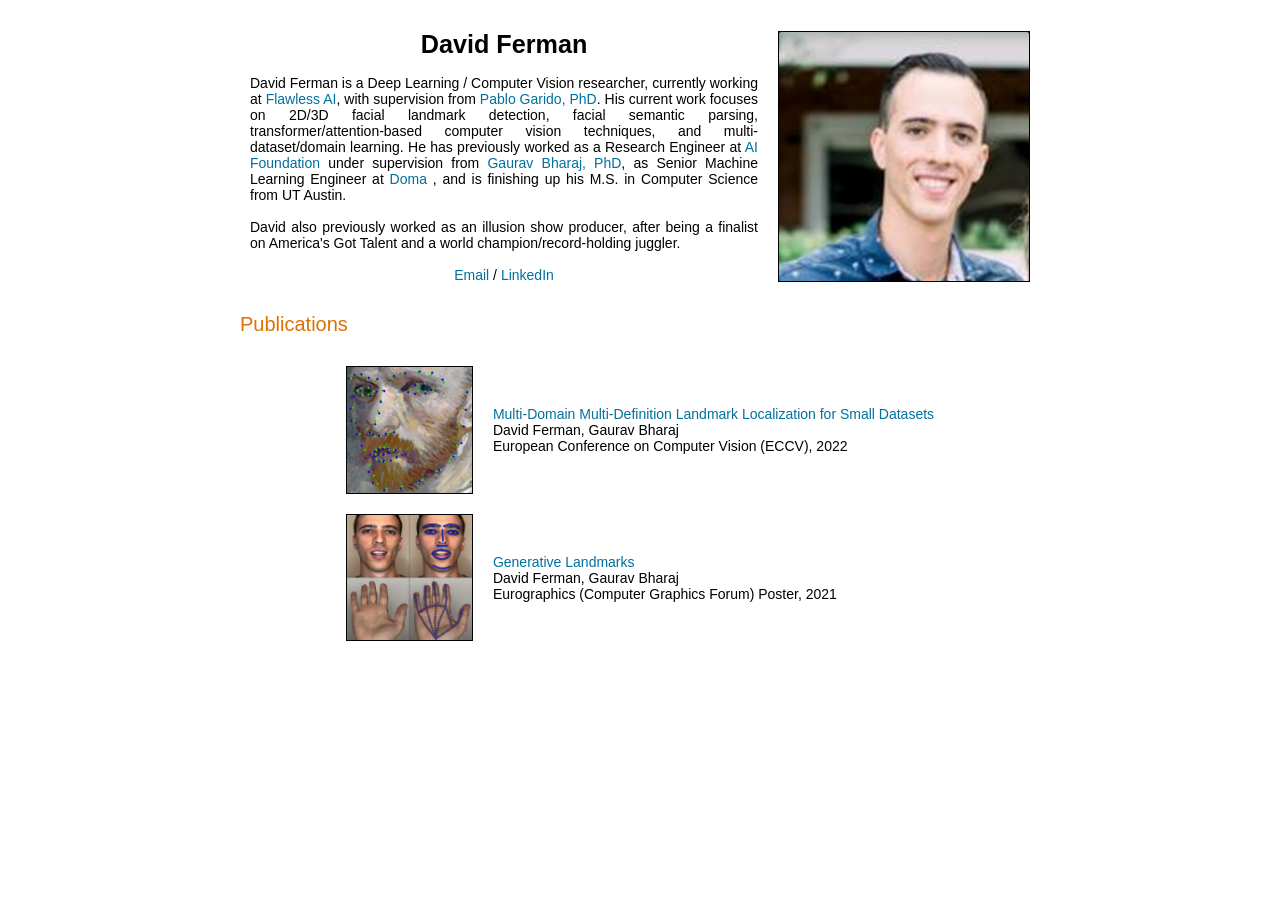
==== index.html @ 3830ef1d "first commit" ====
<html>
<meta name="DESCRIPTION" content="Homepage of David Ferman">
<meta name="KEYWORDS" content="David Ferman, AI Foundation, Doma, Flawless AI, UT Austin, Univ. Florida">
<title>David Ferman</title>

<head>
  <link rel="stylesheet" type="text/css" href="df.css">
</head>
<!--  -->

<body>
  <div id="Content" align="center">
    <table border="0">
      <tbody>
        <tr align="left">
          <td>
            <p align="center" style="font-size:180%;">
              <b>David Ferman</b>
            </p>
            <br>
            <p align="justify">
              David Ferman is a Deep Learning / Computer Vision researcher, currently working at <a
                href="https://flawlessai.com/"> Flawless AI</a>, with supervision from <a
                href="https://www.semanticscholar.org/author/Pablo-Garrido/39912094">Pablo Garido, PhD</a>. His current
              work focuses on 2D/3D facial landmark detection, facial semantic parsing, transformer/attention-based
              computer
              vision techniques, and multi-dataset/domain learning. He has previously worked as a Research Engineer at
              <a href="https://aifoundation.com/"> AI Foundation</a> under supervision from <a
                href="https://gauravbharaj.github.io/">Gaurav Bharaj, PhD</a>, as Senior
              Machine Learning Engineer at <a href="https://www.doma.com/"> Doma </a>, and is finishing up his M.S. in
              Computer Science from UT Austin.
            </p>
            <br>
            <p align="justify">
              David also previously worked as an illusion show producer, after being a finalist on America's Got Talent
              and a
              world champion/record-holding juggler.
            </p>
            <br>
            <p align="center">
              <a href="mailto:davidcferman@gmail.com">Email</a> /
              <a href="https://www.linkedin.com/in/david-ferman">LinkedIn</a>
            </p>
          </td>
          <td>
            <img src="./profile/davidferman_v0.png" border="1" width="250">
          </td>
        </tr>
      </tbody>
    </table>
    <!--  -->
    <h3 align="left">Publications</h3>
    <table border="0">
      <tr>
        <td>
          <img src="papers/mdmd-2022.png" border="1" width="125">
        </td>
        <td>
          <a href="https://arxiv.org/abs/2203.10358">Multi-Domain Multi-Definition Landmark Localization for Small
            Datasets</a>
          <br>
          David Ferman, Gaurav Bharaj
          <br>European Conference on Computer Vision (ECCV), 2022<br>
        </td>
      </tr>
      <tr>
        <td>
          <img src="papers/eg_pos_2021.png" border="1" width="125">
        </td>
        <td>
          <a href="https://diglib.eg.org/handle/10.2312/egp20211029">Generative Landmarks</a>
          <br>
          David Ferman, Gaurav Bharaj
          <br>Eurographics (Computer Graphics Forum) Poster, 2021<br>
        </td>
      </tr>
    </table>
  </div>
</body>

</html>
---- df.css ----
body { margin: 0px; padding: 0px; text-align: justify; ; color: rgb(0, 0, 0); font-size:14px; font-family:'Segoe UI','Lucida Grande',Verdana,Arial,Helvetica,sans-serif; background-color:rgb(255,255,255) ; }
h1.title { margin: 0px 10px 30px; padding: 14px; padding-top: 18px; font-size: 100%; line-height: 28px; color: rgb(255, 255, 255); }
h1 { margin: 0px 0px 0px 0px; font-size: 150%; line-height: 28px; font-weight: 900; color: black; }
h2 { font-weight: normal; font-size: 125%; line-height: normal; color: rgb(153, 0, 0); }
h3 { font-weight: normal; color:#db7100; font-size:20px;}
h4 { font-weight:normal; color:#707070; margin: 0px;}
h5 { font-weight:normal; font-size:14px; }
p { margin: 0px 0px; padding-left: 0px; padding-top: 0px; padding-bottom: 0px; font-weight: normal; font-size: 100%; line-height: normal; }
#Content > p { margin: 0px 20px 0px 0px; }
table { border: 0; margin: 0px 0px 0px 0px; border-collapse: separate; border-spacing: 0px; background-color: rgb(255,255,255); font-family:'Segoe UI','Lucida Grande',Verdana,Arial,Helvetica,sans-serif; font-size:14px;}
td { padding: 10px; line-height: normal; background-color: rgb(255,255,255); }
th { font-size: 110%; font-weight: bold; line-height: normal;  border-bottom: 1px solid black; padding: 3px; line-height: normal; background-color: rgb(255,255,255); text-align: left; }
ul { margin: 20px 30px 10px 10px; font-size: 100%; font-weight: normal; line-height: normal; }
ol { margin: 0px 30px 0px 0px; font-size: 100%; font-weight: normal; line-height: normal; }
li { margin: 3px 0px; }
a:link{ color:#00709f; text-decoration: none;}
a:visited{color:#03697a}
a:hover{color:#3390b1}

#Content { margin-left: auto; margin-right: auto; padding: 20px; width: 800px }
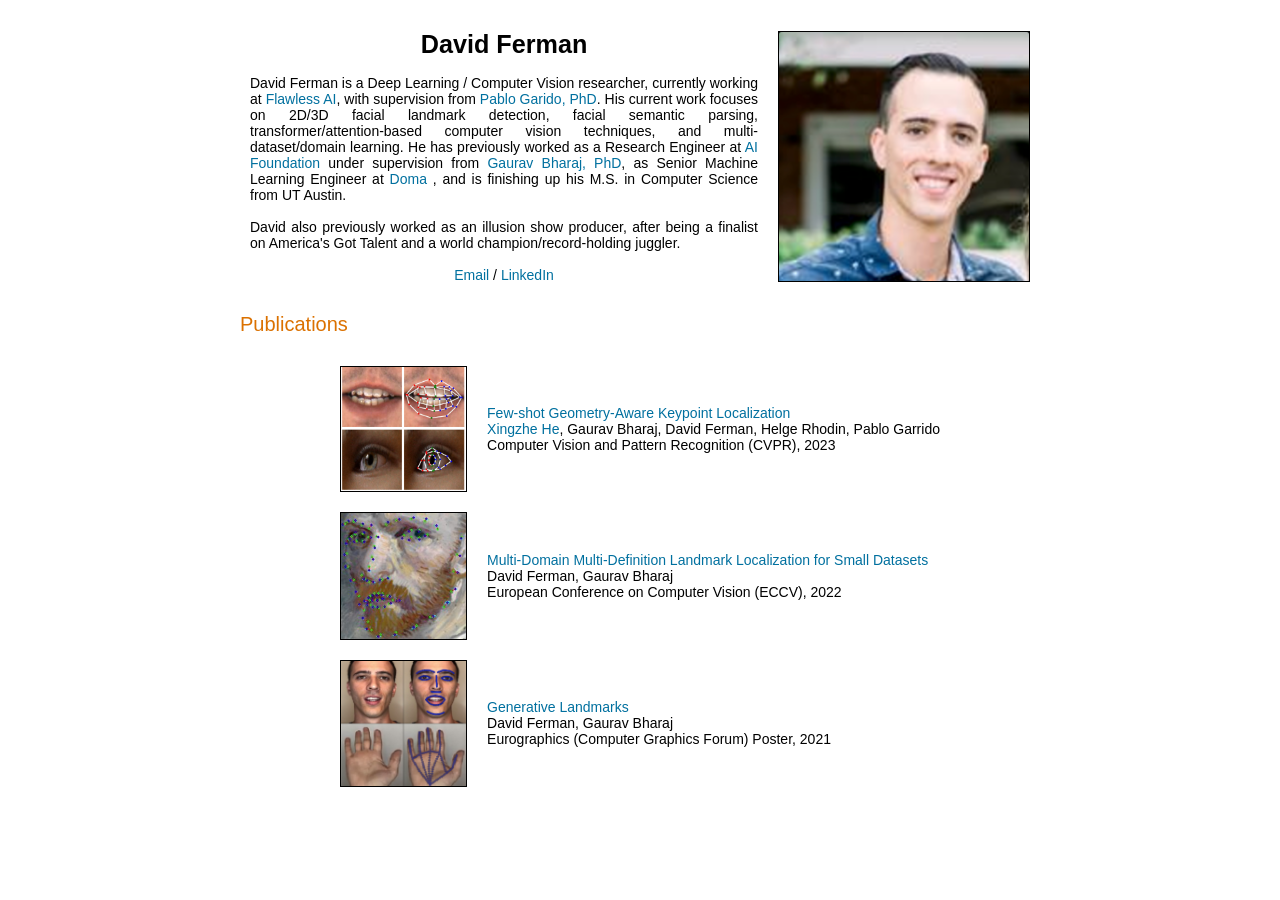
==== commit 94cc89e9: "cvpr 2023" ====
--- a/index.html
+++ b/index.html
@@ -53,6 +53,16 @@
     <table border="0">
       <tr>
         <td>
+          <img src="papers/geo-keypoint-cvpr-2023.png" border="1" width="125">
+        </td>
+        <td>
+          <a href="https://xingzhehe.github.io/FewShot3DKP/">Few-shot Geometry-Aware Keypoint Localization</a>
+          <br> <a href="https://xingzhehe.github.io/">Xingzhe He</a>, Gaurav Bharaj, David Ferman, Helge Rhodin, Pablo Garrido
+          <br>Computer Vision and Pattern Recognition (CVPR), 2023<br>
+        </td>
+      </tr>
+      <tr>
+        <td>
           <img src="papers/mdmd-2022.png" border="1" width="125">
         </td>
         <td>
@@ -78,4 +88,4 @@
   </div>
 </body>
 
-</html>+</html>
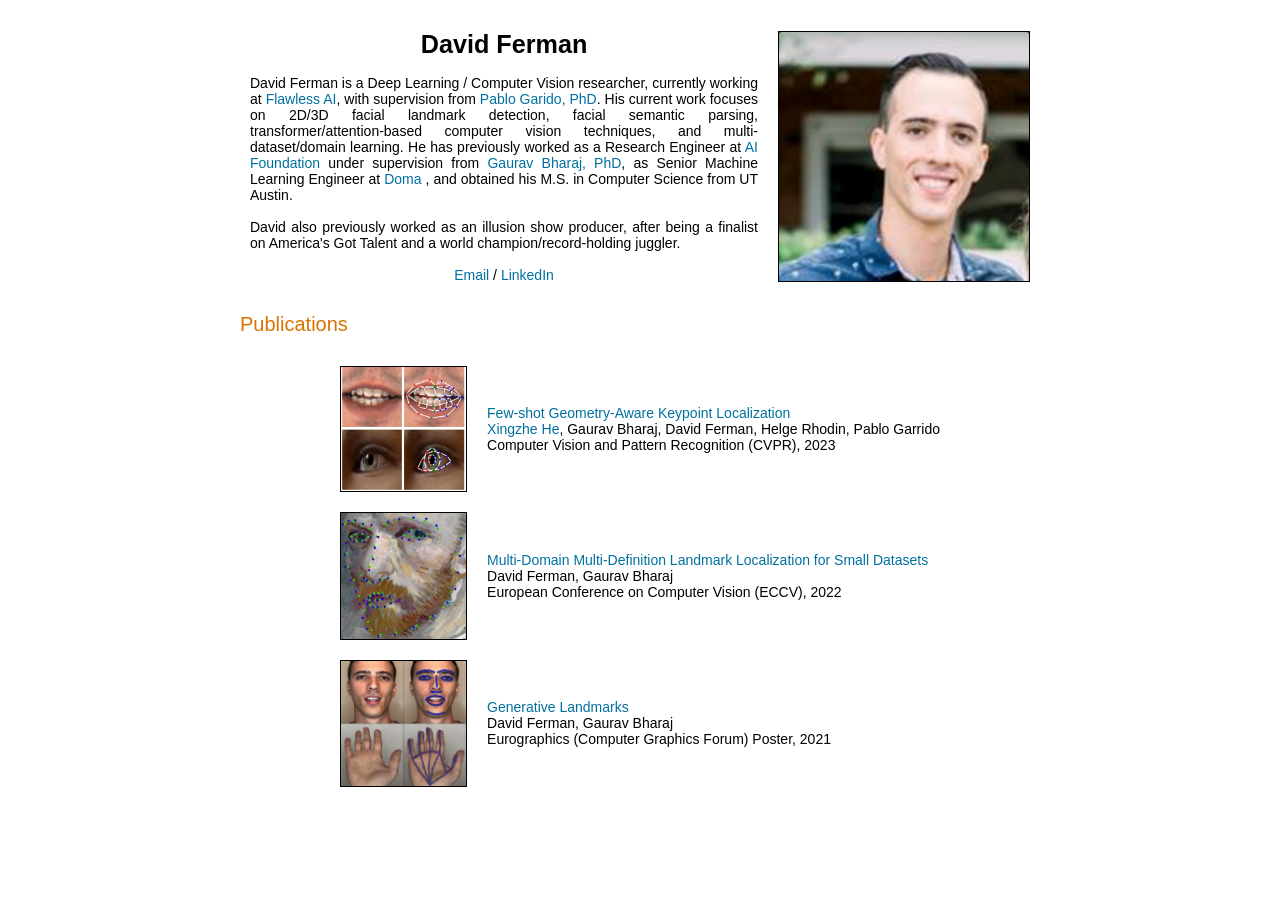
==== commit b301f6c8: "Update index.html" ====
--- a/index.html
+++ b/index.html
@@ -27,7 +27,7 @@
               vision techniques, and multi-dataset/domain learning. He has previously worked as a Research Engineer at
               <a href="https://aifoundation.com/"> AI Foundation</a> under supervision from <a
                 href="https://gauravbharaj.github.io/">Gaurav Bharaj, PhD</a>, as Senior
-              Machine Learning Engineer at <a href="https://www.doma.com/"> Doma </a>, and is finishing up his M.S. in
+              Machine Learning Engineer at <a href="https://www.doma.com/"> Doma </a>, and obtained his M.S. in
               Computer Science from UT Austin.
             </p>
             <br>
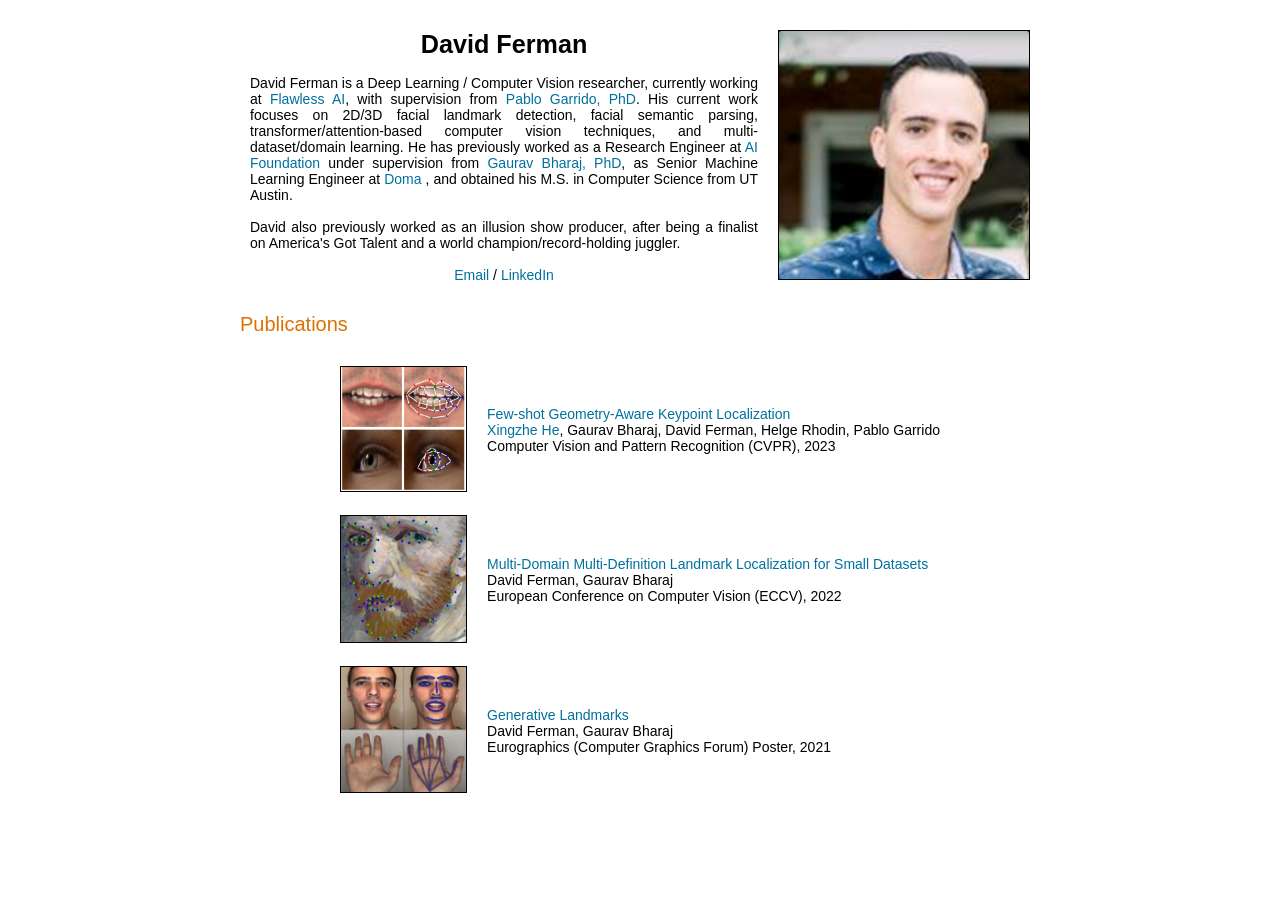
==== commit 0dbf73a2: "Fix HTML structure and typos" ====
--- a/index.html
+++ b/index.html
@@ -1,12 +1,11 @@
+<!DOCTYPE html>
 <html>
-<meta name="DESCRIPTION" content="Homepage of David Ferman">
-<meta name="KEYWORDS" content="David Ferman, AI Foundation, Doma, Flawless AI, UT Austin, Univ. Florida">
-<title>David Ferman</title>
-
 <head>
+  <meta name="DESCRIPTION" content="Homepage of David Ferman">
+  <meta name="KEYWORDS" content="David Ferman, AI Foundation, Doma, Flawless AI, UT Austin, Univ. Florida">
+  <title>David Ferman</title>
   <link rel="stylesheet" type="text/css" href="df.css">
 </head>
-<!--  -->
 
 <body>
   <div id="Content" align="center">
@@ -21,7 +20,7 @@
             <p align="justify">
               David Ferman is a Deep Learning / Computer Vision researcher, currently working at <a
                 href="https://flawlessai.com/"> Flawless AI</a>, with supervision from <a
-                href="https://www.semanticscholar.org/author/Pablo-Garrido/39912094">Pablo Garido, PhD</a>. His current
+                href="https://www.semanticscholar.org/author/Pablo-Garrido/39912094">Pablo Garrido, PhD</a>. His current
               work focuses on 2D/3D facial landmark detection, facial semantic parsing, transformer/attention-based
               computer
               vision techniques, and multi-dataset/domain learning. He has previously worked as a Research Engineer at
@@ -43,7 +42,7 @@
             </p>
           </td>
           <td>
-            <img src="./profile/davidferman_v0.png" border="1" width="250">
+            <img src="./profile/davidferman_v0.png" border="1" width="250" alt="David Ferman">
           </td>
         </tr>
       </tbody>
@@ -53,7 +52,7 @@
     <table border="0">
       <tr>
         <td>
-          <img src="papers/geo-keypoint-cvpr-2023.png" border="1" width="125">
+          <img src="papers/geo-keypoint-cvpr-2023.png" border="1" width="125" alt="Few-shot Geometry-Aware Keypoint Localization">
         </td>
         <td>
           <a href="https://xingzhehe.github.io/FewShot3DKP/">Few-shot Geometry-Aware Keypoint Localization</a>
@@ -63,7 +62,7 @@
       </tr>
       <tr>
         <td>
-          <img src="papers/mdmd-2022.png" border="1" width="125">
+          <img src="papers/mdmd-2022.png" border="1" width="125" alt="Multi-Domain Multi-Definition Landmark Localization">
         </td>
         <td>
           <a href="https://arxiv.org/abs/2203.10358">Multi-Domain Multi-Definition Landmark Localization for Small
@@ -75,7 +74,7 @@
       </tr>
       <tr>
         <td>
-          <img src="papers/eg_pos_2021.png" border="1" width="125">
+          <img src="papers/eg_pos_2021.png" border="1" width="125" alt="Generative Landmarks">
         </td>
         <td>
           <a href="https://diglib.eg.org/handle/10.2312/egp20211029">Generative Landmarks</a>
--- a/df.css
+++ b/df.css
@@ -1,4 +1,4 @@
-body { margin: 0px; padding: 0px; text-align: justify; ; color: rgb(0, 0, 0); font-size:14px; font-family:'Segoe UI','Lucida Grande',Verdana,Arial,Helvetica,sans-serif; background-color:rgb(255,255,255) ; }
+body { margin: 0px; padding: 0px; text-align: justify; color: rgb(0, 0, 0); font-size:14px; font-family:'Segoe UI','Lucida Grande',Verdana,Arial,Helvetica,sans-serif; background-color:rgb(255,255,255) ; }
 h1.title { margin: 0px 10px 30px; padding: 14px; padding-top: 18px; font-size: 100%; line-height: 28px; color: rgb(255, 255, 255); }
 h1 { margin: 0px 0px 0px 0px; font-size: 150%; line-height: 28px; font-weight: 900; color: black; }
 h2 { font-weight: normal; font-size: 125%; line-height: normal; color: rgb(153, 0, 0); }
